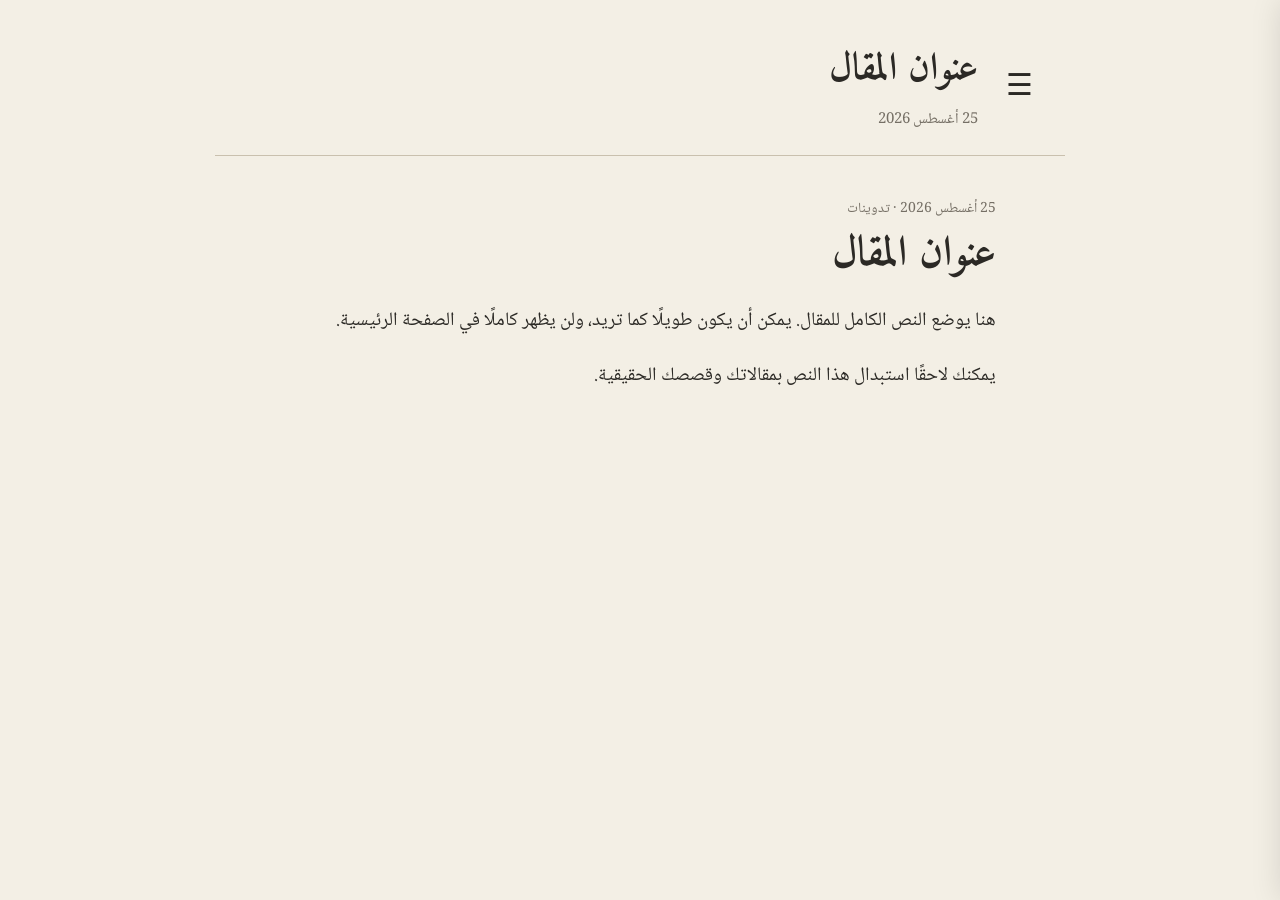
==== post.html @ c34a06e3 "Add files via upload" ====
<!doctype html>
<html lang="ar" dir="rtl">
<head><meta charset="utf-8"><meta name="viewport" content="width=device-width,initial-scale=1"><title>عنوان المقال</title><link rel="stylesheet" href="style.css"></head>
<body>
<header class="site-header"><button class="menu-button" id="menuButton">☰</button><div class="brand"><h1>عنوان المقال</h1><p>25 أغسطس 2026</p></div></header>
<aside class="sidebar" id="sidebar"><button class="close-button" id="closeButton">×</button><nav><a href="index.html">الرئيسية</a><a href="about.html">عن الكاتب</a><a href="stories.html">قصصيات</a></nav></aside><div class="overlay" id="overlay"></div>
<main class="page article"><div class="post-meta">25 أغسطس 2026 · تدوينات</div><h2>عنوان المقال</h2><p>هنا يوضع النص الكامل للمقال. يمكن أن يكون طويلًا كما تريد، ولن يظهر كاملًا في الصفحة الرئيسية.</p><p>يمكنك لاحقًا استبدال هذا النص بمقالاتك وقصصك الحقيقية.</p></main>
<script src="script.js"></script>
</body></html>
---- style.css ----
@import url('https://fonts.googleapis.com/css2?family=Amiri:wght@400;700&family=Noto+Naskh+Arabic:wght@400;600;700&display=swap');

:root{--paper:#f3efe5;--ink:#2b2925;--muted:#756f65;--line:#c9c0ae;--accent:#6f3f32}
*{box-sizing:border-box}
html{scroll-behavior:smooth}
body{margin:0;background:var(--paper);color:var(--ink);font-family:"Noto Naskh Arabic",serif;line-height:1.9}
.site-header{max-width:850px;margin:0 auto;padding:34px 24px 20px;border-bottom:1px solid var(--line);display:flex;align-items:center;gap:20px}
.brand{flex:1}.brand h1{font-family:Amiri,serif;font-size:38px;margin:0;font-weight:700}.brand p{margin:0;color:var(--muted);font-size:15px}
.menu-button,.close-button{background:none;border:0;color:var(--ink);cursor:pointer;font-size:30px;padding:4px 8px}
.menu-button:hover,.close-button:hover{color:var(--accent)}
.feed,.page{max-width:760px;margin:0 auto;padding:10px 24px 50px}
.post{padding:34px 0;border-bottom:1px solid var(--line)}
.post:last-child{border-bottom:0}
.post-meta{color:var(--muted);font-size:14px;margin-bottom:5px}
.post h2,.page h2{font-family:Amiri,serif;font-size:31px;line-height:1.35;margin:0 0 12px}
.post p{font-size:18px;margin:0 0 10px}
.read-more{color:var(--accent);font-weight:700;text-decoration:none;border-bottom:1px dotted var(--accent)}
.read-more:hover{border-bottom-style:solid}
.page{padding-top:40px}.page p{font-size:19px}.article{max-width:760px}
.article h2{font-size:42px}
.sidebar{position:fixed;z-index:20;top:0;right:-310px;width:300px;height:100vh;background:#eee8da;padding:28px;box-shadow:-8px 0 30px #0002;transition:right .22s ease}
.sidebar.open{right:0}.close-button{display:block;margin-right:auto;font-size:34px}
.sidebar nav{display:flex;flex-direction:column;margin-top:30px}
.sidebar nav a{font-family:Amiri,serif;color:var(--ink);font-size:24px;text-decoration:none;padding:12px 0;border-bottom:1px solid var(--line)}
.sidebar nav a:hover{color:var(--accent)}
.overlay{position:fixed;z-index:10;inset:0;background:#0007;opacity:0;pointer-events:none;transition:opacity .22s ease}
.overlay.open{opacity:1;pointer-events:auto}
footer{text-align:center;color:var(--muted);font-size:13px;padding:25px;border-top:1px solid var(--line)}
@media(max-width:600px){.site-header{padding:24px 18px 15px}.brand h1{font-size:31px}.feed,.page{padding-left:18px;padding-right:18px}.post h2{font-size:28px}.post p{font-size:17px}.article h2{font-size:34px}}
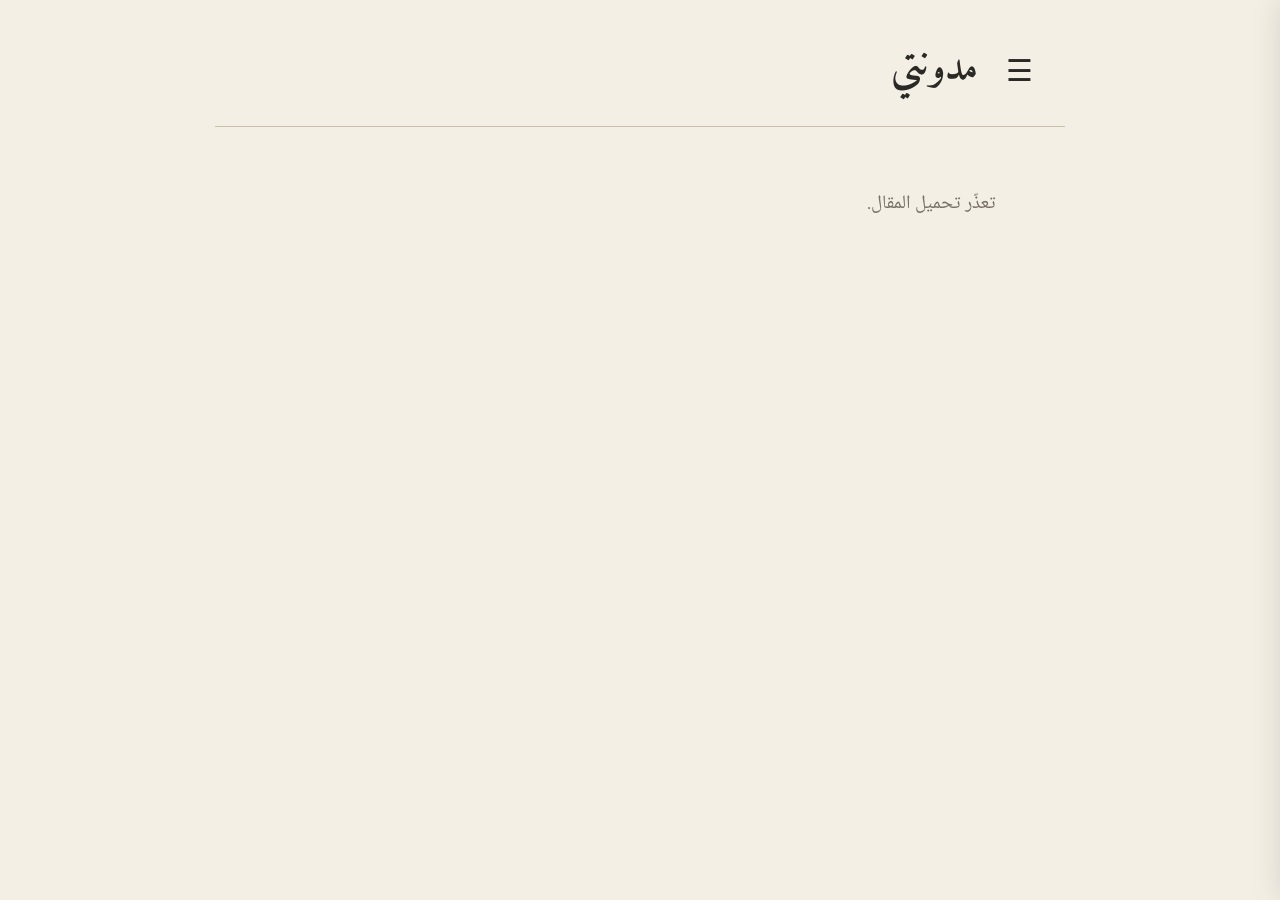
==== commit f92351db: "Add files via upload" ====
--- a/post.html
+++ b/post.html
@@ -1,9 +1,32 @@
 <!doctype html>
 <html lang="ar" dir="rtl">
-<head><meta charset="utf-8"><meta name="viewport" content="width=device-width,initial-scale=1"><title>عنوان المقال</title><link rel="stylesheet" href="style.css"></head>
+<head>
+  <meta charset="utf-8">
+  <meta name="viewport" content="width=device-width,initial-scale=1">
+  <title>مقال</title>
+  <link rel="stylesheet" href="style.css">
+</head>
 <body>
-<header class="site-header"><button class="menu-button" id="menuButton">☰</button><div class="brand"><h1>عنوان المقال</h1><p>25 أغسطس 2026</p></div></header>
-<aside class="sidebar" id="sidebar"><button class="close-button" id="closeButton">×</button><nav><a href="index.html">الرئيسية</a><a href="about.html">عن الكاتب</a><a href="stories.html">قصصيات</a></nav></aside><div class="overlay" id="overlay"></div>
-<main class="page article"><div class="post-meta">25 أغسطس 2026 · تدوينات</div><h2>عنوان المقال</h2><p>هنا يوضع النص الكامل للمقال. يمكن أن يكون طويلًا كما تريد، ولن يظهر كاملًا في الصفحة الرئيسية.</p><p>يمكنك لاحقًا استبدال هذا النص بمقالاتك وقصصك الحقيقية.</p></main>
+<header class="site-header">
+  <button class="menu-button" id="menuButton">☰</button>
+  <div class="brand"><h1>مدونتي</h1></div>
+</header>
+<aside class="sidebar" id="sidebar">
+  <button class="close-button" id="closeButton">×</button>
+  <nav>
+    <a href="index.html">الرئيسية</a>
+    <a href="about.html">عن الكاتب</a>
+    <a href="stories.html">قصصيات</a>
+  </nav>
+</aside>
+<div class="overlay" id="overlay"></div>
+
+<main class="page article" id="article">
+  <p class="post-meta">جارٍ التحميل...</p>
+</main>
+
 <script src="script.js"></script>
-</body></html>
+<script src="posts.js"></script>
+<script>renderSinglePost('article');</script>
+</body>
+</html>
